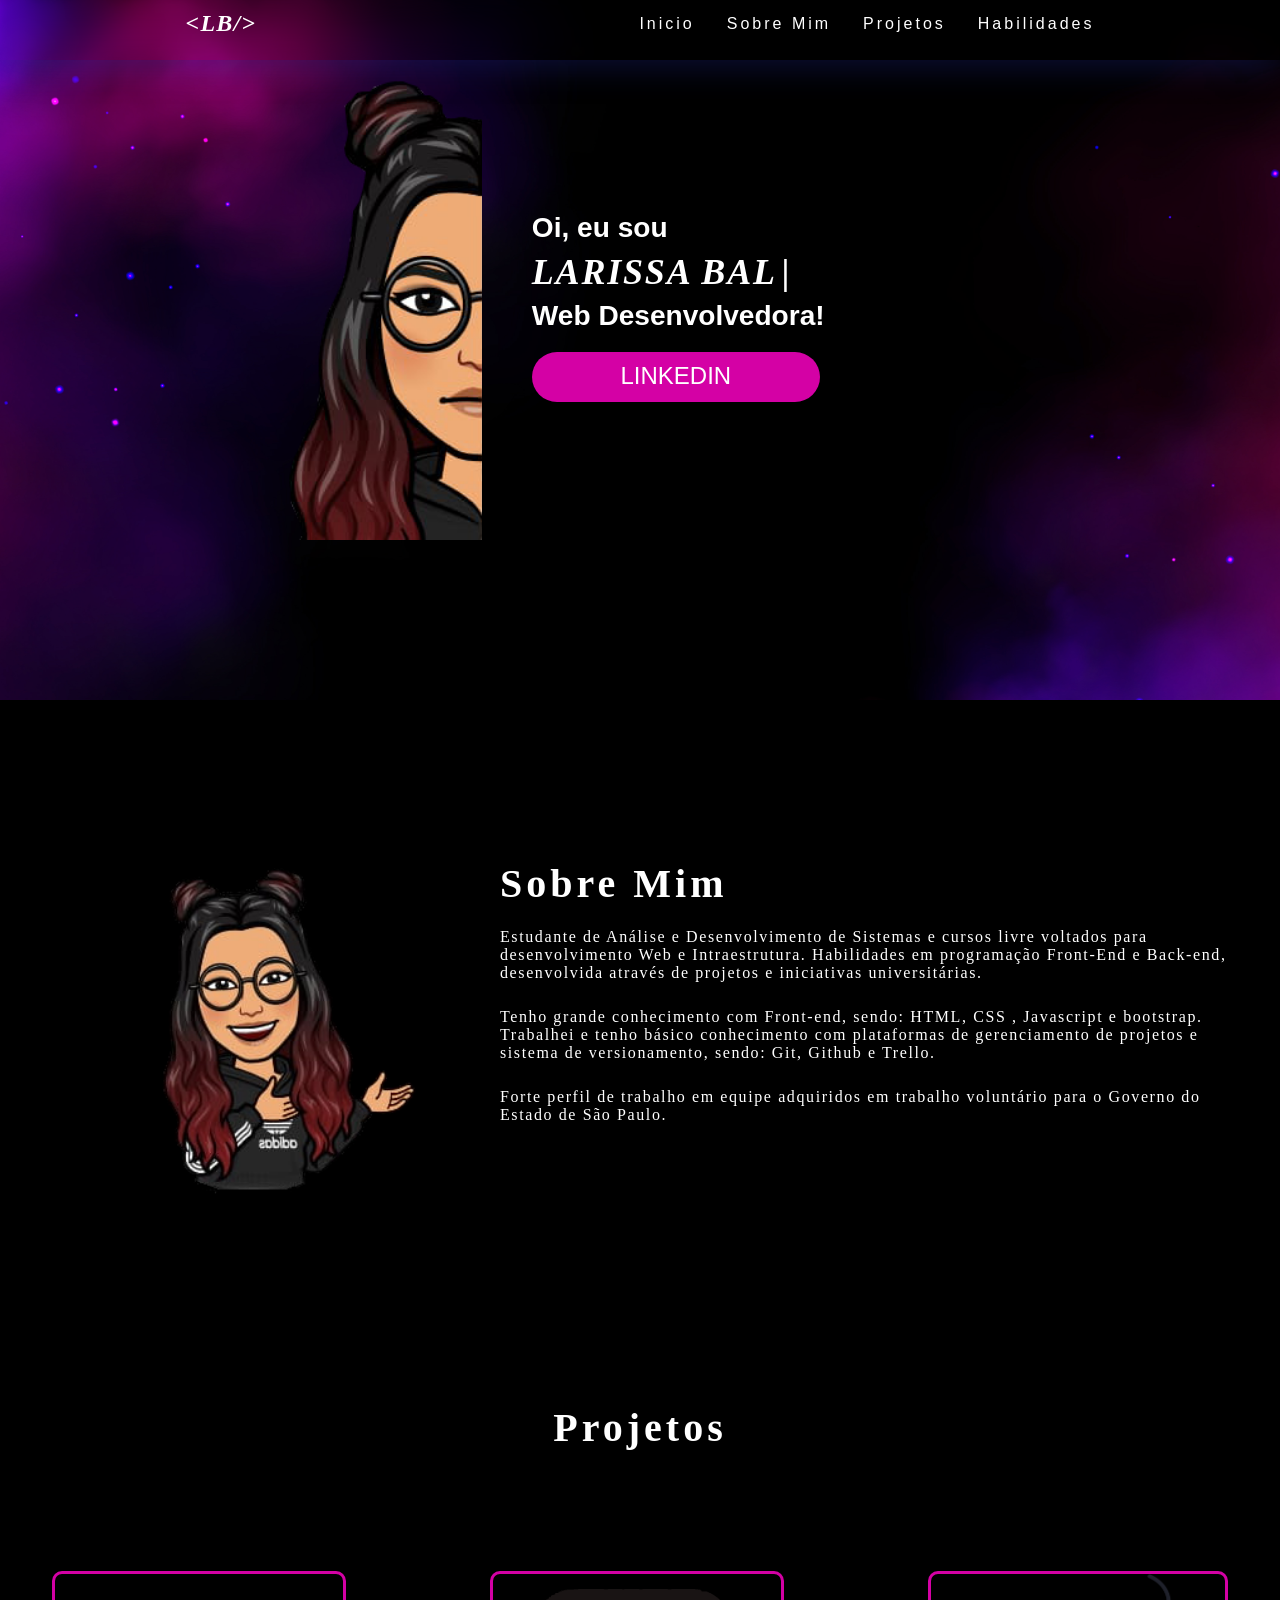
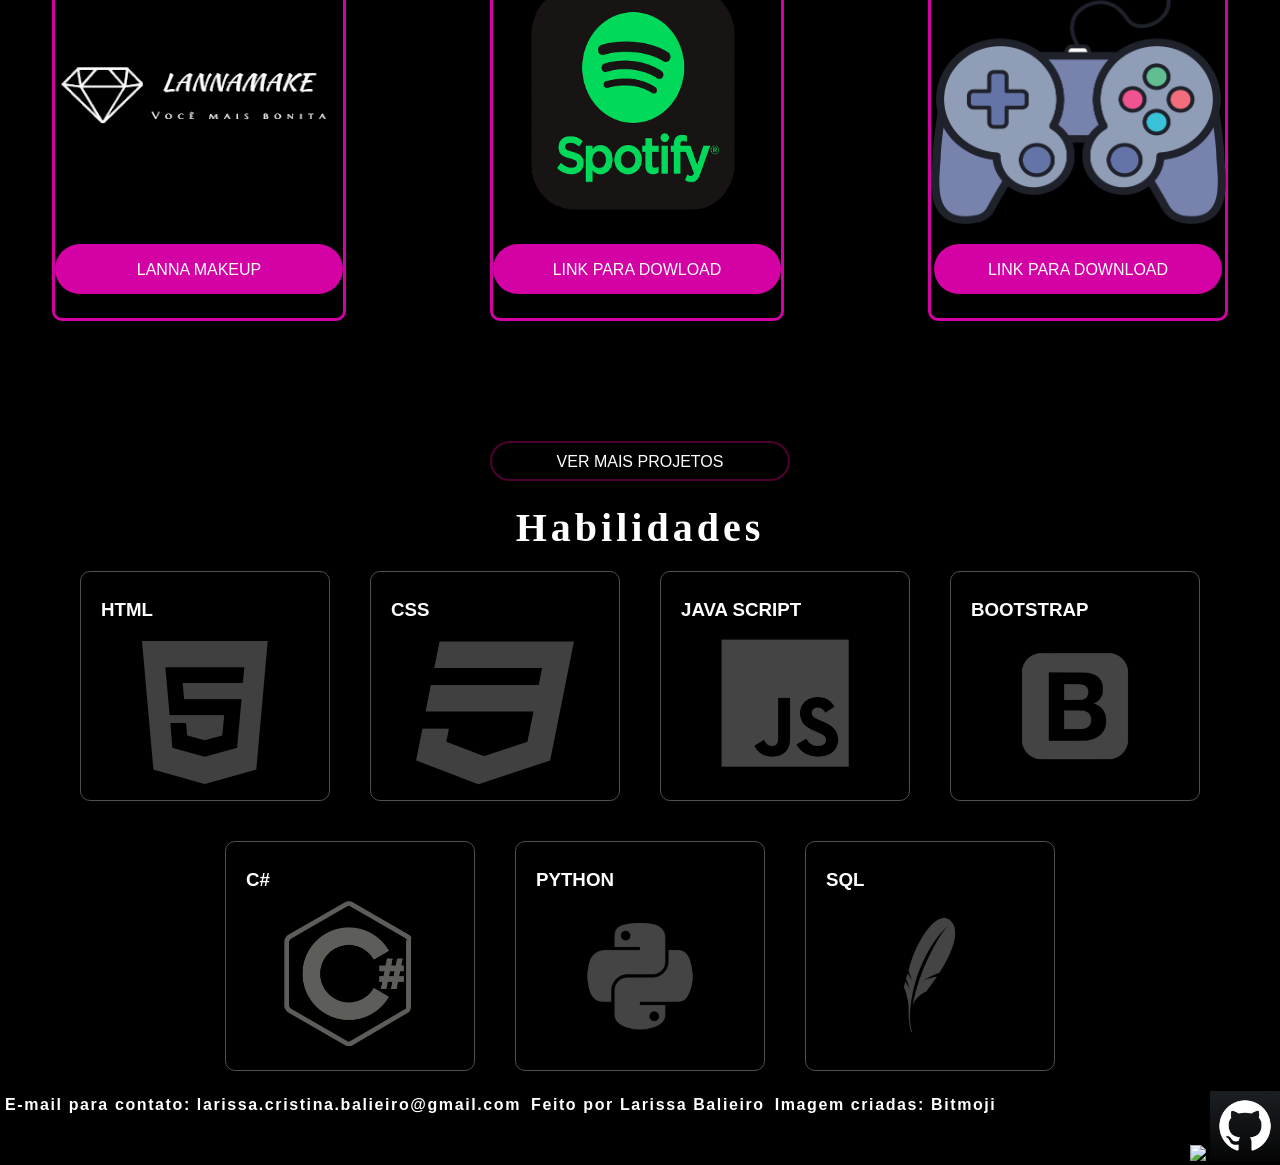
==== index.html @ f1a018e0 "Alterando e fazendo o codigo ficar da maneira correta" ====
<!DOCTYPE html>
<html lang="en">
<head>
    <meta charset="UTF-8">
    <meta http-equiv="X-UA-Compatible" content="IE=edge">
    <meta name="viewport" content="width=device-width, initial-scale=1.0">
    <link rel="stylesheet" href="styles.css">
    <title>Portifólio | Larissa Balieiro</title>
    <link rel="icon" href="img/olho.png">
    <link rel="stylesheet" href="https://cdnjs.cloudflare.com/ajax/libs/font-awesome/4.7.0/css/font-awesome.min.css">
    
</head>
<body>
    <header><!--Inicio Cabeçalho-->

      <nav>
        <h1 id="logo"> &lt;LB/&gt;</LB></h1>
        <div class="mobile-menu">
          <div class="line1"></div>
          <div class="line2"></div>
          <div class="line3"></div>
        </div>
        <ul class="nav-list">
          <li>
            <a class="topicos"  href="">Inicio</a>
          </li>
          <li>
            <a class="topicos" href="#sobremim">Sobre Mim</a>
          </li>
          <li >
            <a class="topicos"  href="#projeto">Projetos</a>
          </li>
          <li >
            <a class="topicos" href="#habilidades">Habilidades</a>
          </li>
        </ul>
      </nav>

    </header><!--Fim Cabeçalho-->

      <section id="area-principal" ><!--Inicio Sessão1-->

        
  
          <div>
            <img id="imagem" src="img/lari3.png" alt="">
          </div>
  
          <div id="apresentacao">
            <h3>Oi, eu sou </h3> 
              <h1 id="name"></h1>
            <h3>  Web Desenvolvedora! </h3>
            <a href="https://www.linkedin.com/in/larissa-balieiro-020833191/" class="btn-linkedin">Linkedin</a>
          </div>
  
        
  
      </section><!--Fim Sessão1-->

      <section class="reveal"><!--Inicio Sessão2-->

        
          <a name="sobremim">
          
          <div id="eu">
            <img  src="img/Eu.png" alt="" width="500" height="500">
          </div>

          <div id="sobre">
            <h1 class="titulo">Sobre Mim</h1>
            <p>
                Estudante de Análise e Desenvolvimento de Sistemas e cursos livre voltados para desenvolvimento 
              Web e Intraestrutura. Habilidades em programação Front-End e Back-end, desenvolvida através de 
              projetos e iniciativas universitárias.
            </p>
            <p>
                Tenho grande conhecimento com Front-end, sendo: HTML, CSS , 
              Javascript e bootstrap. Trabalhei e tenho básico conhecimento com plataformas de gerenciamento de 
              projetos e sistema de versionamento, sendo: Git, Github e Trello.
            </p>
            <p>
                Forte perfil de trabalho em equipe adquiridos em trabalho voluntário para o Governo do Estado de 
              São Paulo.
            </p>
          </div>
        </a>
      </section><!--Fim Sessão2-->

      <section id="area-principal" class="projetos" ><!--Inicio Sessão3-->
    
          <h1 class="titulo2">Projetos</h1>
          
          <div class="cards-section">
            
              <div class="cards">
                <img  width="280" height="250" src="img/lanna.png" alt="">
                <a href="https://magical-tarsier-81dedc.netlify.app/" class="btn-link">Lanna Makeup</a>
              </div>
              <div class="cards">
                <img  width="280" height="250" src="img/spotify.png" alt="">
                <a href="Projeto_Spotify-20220722T001711Z-001.zip" class="btn-link">Link Para Dowload</a>
              </div>
              <div class="cards">
               <img width="295" height="250" src="img/game.png" alt="">
               <a href="GameLabirinto.rar" class="btn-link">Link Para Download</a>
              </div>
        </div>
        <a class="btn-ver" href="https://github.com/LariBalieiro"  >Ver mais Projetos</a>
      
      </section><!--Fim Sessão3-->

      <section class="caixa2 " ><!--Inicio Sessão4-->
         <a name="habilidades">
          <h1 class="titulo2">Habilidades</h1> 
          <div class="cardsN reveal">
              
            <div class="box">
              <h3>html</h3>
              <i class="fa fa-html5"></i>
              <div class="content">
                <p>É uma linguagem de marcação utilizada na construção de páginas WEB.</p>
              </div>
            </div>

            <div class="box">
              <h3>css</h3>
              <i class="fa fa-css3"></i>
              <div class="content">
                <p>É um mecanismo para adicionar estilo a um documento WEB.</p>
            </div>
            </div>

            <div class="box">
              <h3>Java Script</h3>
              <i class="fa"> <img src="img/js (1).ico" alt="" width="130px"> </i>
              <div class="content">
                <p>É uma linguagem de programação. Juntamente com HTML e CSS, é uma das três principais tecnologias da WEB.</p>
              </div>
            </div>

            <div class="box">
              <h3>Bootstrap</h3>
              <i class="fa"> <img src="img/bootstrap.ico" alt="" width="150px"> </i>
              <div class="content">
                <p>Bootstrap é um framework web, usando HTML, CSS e JavaScript, 
                  baseado em modelos de design para a tipografia, melhorando a experiência do usuário em um site amigável
                  e responsivo.</p>
              </div>
            </div>

            <div class="box">
              <h3>C#</h3>
              <i class="fa"> <img src="img/csharp-2.png" alt="" width="150px"> </i>
              <div class="content">
                <p>É uma linguagem de programação, de tipagem forte, 
                  A sua sintaxe orientada a objetos foi baseada no C++ mas inclui muitas 
                  influências de outras linguagens de programação, como Object Pascal e, 
                  principalmente, Java.</p>
              </div>
            </div>
            
            <div class="box">
              <h3>Python</h3>
              <i class="fa"> <img src="img/python.ico" alt="" width="150px"> </i>
              <div class="content">
                <p>Python é uma linguagem de programação de alto nível, 
                  interpretada de script, imperativa, orientada a objetos, funcional,
                  de tipagem dinâmica e forte.</p>
              </div>
            </div>

            <div class="box">
              <h3>SQL</h3>
              <i class="fa"> <img src="img/sqllite.ico" alt="" width="150px"> </i>
              <div class="content">
                <p>É a linguagem de pesquisa declarativa padrão para banco de dados relacional.
                  Muitas das características originais do SQL foram inspiradas na álgebra relacional.</p>
              </div>
            </div>
          </div>
        </a>
      </section><!--Fim Sessão4-->

      <footer class="#area-principal" id="rodape" ><!--Inicio Rodapé-->
       <h4> E-mail para contato: larissa.cristina.balieiro@gmail.com</h4>
        <h4>Feito por Larissa Balieiro</h4>
        <h4>Imagem criadas: Bitmoji</h4>
        <div id="rodapeicone">
          <a href="https://www.linkedin.com/in/larissa-balieiro-020833191/"><img width="70" src="https://cdn.jsdelivr.net/gh/devicons/devicon/icons/linkedin/linkedin-original.svg" /></a>
          <a href="https://github.com/LariBalieiro"><img width="70" src="img/git.png" ></a>
        </div>
      </footer><!--Fim Rodapé-->

      <!-- JavaScript (Opcional) -->
    <!-- jQuery primeiro, depois Popper.js, depois Bootstrap JS -->
    <script src="https://code.jquery.com/jquery-3.3.1.slim.min.js" integrity="sha384-q8i/X+965DzO0rT7abK41JStQIAqVgRVzpbzo5smXKp4YfRvH+8abtTE1Pi6jizo" crossorigin="anonymous"></script>
    <script src="https://cdnjs.cloudflare.com/ajax/libs/popper.js/1.14.3/umd/popper.min.js" integrity="sha384-ZMP7rVo3mIykV+2+9J3UJ46jBk0WLaUAdn689aCwoqbBJiSnjAK/l8WvCWPIPm49" crossorigin="anonymous"></script>
    <script src="https://stackpath.bootstrapcdn.com/bootstrap/4.1.3/js/bootstrap.min.js" integrity="sha384-ChfqqxuZUCnJSK3+MXmPNIyE6ZbWh2IMqE241rYiqJxyMiZ6OW/JmZQ5stwEULTy" crossorigin="anonymous"></script>
    <script type="text/javascript" src="index.js"></script>
  </body>
</html>
---- styles.css ----
*{
    margin: 0;
    padding: 0;
    box-sizing: border-box;
}

body{
    background-color: #000000;
}

header{
    position: fixed;
    top: 0;
    width: 100%;
    padding: 10px;
    height: 60px;
    box-shadow: 0 8px 32px 0 rgba( 31, 38, 135, 0.37 );
    backdrop-filter: blur( 11.5px );
    -webkit-backdrop-filter: blur( 11.5px );
    z-index: 1;
}
header #mobile-menu {
    display: none;
}
#logo, #name {
    color: rgb(255, 255, 255);
    letter-spacing: .05em;
    font-family: Impact;
    font-style: italic;
    text-transform: uppercase;
}
h3{
    text-decoration: none;
    margin: 7px 0;
    font-family: Arial;
}
nav{
    display: flex;
    justify-content: space-around;
    align-items: center;
    font-family: Arial, Helvetica, sans-serif;
} 

.topicos{
    color: #fff;
    text-decoration: none;
}

.topicos:hover{
    border-bottom: 1px solid white;
}

.nav-list{
    list-style: none;
    display: flex;
}

.nav-list li {
    letter-spacing: 3px;
    margin-left: 32px;
}

/* -------------------------------------- */
/*             Efeito Paralax             */
/* -------------------------------------- */
#area-principal{
    height: 700px;
    background-image: url(img/Background3.jpg);
    background-repeat: no-repeat;
    background-size: cover;
    background-position: center;
    background-attachment: fixed;
}

/* -------------------------------------- */
/*             Section Area  1            */
/* -------------------------------------- */
section{
    width: 100%;
    margin: 0 auto;
    justify-content: center;
    display: flex;
}

#imagem{
    height: 460px; 
    display: inline-block; 
    margin: 80px auto;  
}
#apresentacao{
    width: 460px;
    display: inline-block;
    color: #fff;
    height: 220px; 
    font-family: Impact;
    font-size: 1.5em;
    margin-top: 205px;
    margin-left: 50px;
}
/*Cursor da animação de digitação*/
#name::after {
    content: '|';
    margin-left: 5px;
    opacity: 1;
    animation: pisca .7s infinite;
}
@keyframes pisca{
    0%,100%{
        opacity: 1;
    }
    50%{
        opacity: 0;
    }
}
.btn-linkedin,.btn-link {
    display: block;
    width: 12em;
    height: 50px;
    text-align: center;
    padding: 10px;
    margin-top: 20px;
    background-color: #d401a5;
    font-family: Arial;
    border-radius: 500px;
    text-transform: uppercase;
    transition: 0.4s;
    color: #fff;
    text-decoration: none;
}
.btn-linkedin:hover,.btn-link:hover{
    background: #4e002f;
    letter-spacing: 0.2em;
}

/* -------------------------------------- */
/*             Section Area  2            */
/* -------------------------------------- */
.titulo{
    font-size: 2.5em;
    font-family: Georgia, 'Times New Roman', Times, serif;
    letter-spacing: 0.1em;
    display: inline;
    color: white;
}
#eu{
    margin:100px 0 ;
    float: left;
}
#sobre{
    margin-top: 150px;
    padding: 10px; 
}
p{
    color: white;
    font-family: 'Trebuchet MS';
    margin: 16px;
    padding: 5px;
    letter-spacing: 0.1em;
}
/* -------------------------------------- */
/*             Section Area  3            */
/* -------------------------------------- */
.projetos{
    width: 100%;
    display: block;
}
.titulo2{
    font-size: 2.5em;
    font-family: Georgia, 'Times New Roman', Times, serif;
    letter-spacing: 0.1em;
    text-align: center;
    margin: 0 auto; 
    color: #fff;
    
}
.cards-section{
    margin: 60px 72px;
    display: flex;
    justify-content: center;
}
.cards{
    width: 300px;
    height: 350px;
    margin: 60px 72px;
    display: inline-block;
    background-color: black;
    border-radius: 10px;
    border: 3px solid #d401a5;
}
.btn-link{
    width: 18em;
    padding: 17px;
    margin: 16px auto 0px auto;
}
.btn-ver{
    border: 2px solid #4e002f;
    width: 300px;
    padding: 10px 15px;
    height: 40px;
    margin: 0 auto;
    text-align: center;
    position: static;
    font-family: Arial;
    border-radius: 50px;
    text-transform: uppercase;
    transition: 0.4s;
    display: block;
    color: #fff;
    text-decoration: none;
}
.btn-ver:hover{
    background: #4e002f;
    letter-spacing: 0.2em;
}
/* -------------------------------------- */
/*             Section Area  4            */
/* -------------------------------------- */
.cardsN{
    display: flex;
    flex-wrap: wrap;
    justify-content: center;
}
.containerN{
    width: 100%;
    min-height: 100vh;
    display: inline-block;
    justify-content: space-around;
    align-items: center;
    position: static;
}

.box{
    width: 250px;
    height: 230px;
    border: 1px solid #505050;
    border-radius: 10px;
    padding: 20px;
    position: relative;
    overflow: hidden;
    float: left;
    margin: 20px;
}

.box h3{
    text-transform: uppercase;
    color: #FFF;
}

.box i.fa{
    color: #404040;
    position: absolute;
    top: 1%;
    bottom: 50%;
    left: 50%;
    transform: translate(-50%,50%);
    font-size: 10rem;
    transition: .5s ease-in-out;
}

.box:hover i.fa{
    font-size: 3rem;
    transform: translate(90px,-160px);
}

.box .content{
    width: 100%;
    height: 100%;
    position: absolute;
    z-index: 1;
    top: 0;
    left: -100%; 
    transition: .5s ease-in-out;
    padding: 70px 20px;
}

.box .content::after{
    content:'';
    position: absolute;
    top: 0;
    left: 0;
    width: 50%;
    height: 100%;
    background: #99999922;
}

.box:hover .content{
    transform: translateX(100%);
}

.box .content p{
    color: #fff;
    letter-spacing: 1px;
    font-size: 75%;
    margin-top: 3%;
}

 #habilidades{
    font-size: 2.5em;
    font-family: Georgia, 'Times New Roman', Times, serif;
    letter-spacing: 0.1em;
    display: block;
    text-align: center;
    margin: 10px; 
} 


/* -------------------------------------- */
/*               Rodapé                   */
/* -------------------------------------- */


#rodape{
    width: 100%;
    height: 26%;
    margin: auto;
}

#rodape h4{
    color: #fff;
    font-family: Arial, Helvetica, sans-serif;
    letter-spacing: 0.1em;
    padding: 5px;
    float: left;
}

#rodapeicone{
    float: right;
}

/*role para revelar*/

.reveal{
    position: relative;
    transform: translateY(144px);
    opacity: 0;
    transition: 1s all ease;
}

.reveal.active{
    transform: translateY(0);
    opacity: 1;
}

/* Responsividade */
@media (max-width: 1180px) {
    .cards-section{
        overflow-x: auto;
        scroll-snap-type: x mandatory;
        -webkit-overflow-scrolling: touch;
        scroll-behavior: smooth;
        justify-content: left;
    }
    .cards{
        
        width: 800px;
        height: 350px;
        margin: 60px 152px;
        scroll-snap-align: start;
    }
}
@media (max-width:520px) {

    #sobre{
        width: 100%;
        padding: 0;
    }
    #sobre p{
        display: inline-block;
    }

    #eu img{
        display: none;
    }
}
/* Menu hamburguer */

a{
    color: #fff;
    text-decoration: none;
}

.topicos:hover{
    border-bottom: 1px solid white;
}

.logo {
    font-size: 24px;
    text-transform:uppercase ;
    letter-spacing: 4px;
}
 
nav{
    display: flex;
    justify-content: space-around;
    align-items: center;
    font-family: Arial, Helvetica, sans-serif;
} 

.nav-list{
    list-style: none;
    display: flex;
}

.nav-list li {
    letter-spacing: 3px;
    margin-left: 32px;
}

.mobile-menu{
    display: none;
    cursor: pointer;
}

.mobile-menu div{
    width: 32px;
    height: 2px;
    background: #FFF;
    margin: 8px;
    transition: 0.3s;
}

@media (max-width: 999px) { 
    body {
        overflow-x: hidden;
    }

   .nav-list{
    position: absolute;
    top: 8vh;
    right: 0;
    width: 50vh;
    height: 92vh;
    background: #0e0e13;
    flex-direction: column;
    align-items: center;
    justify-content: space-around;
    transform: translateX(100%);
    transition: transform 0.3s ease-in;
   }

   .nav-list li {
    margin-left: 0;
    opacity: 1;
   }

   .mobile-menu{
    display: block;
   }
 }

 .nav-list.active {
    transform: translateX(0);
 }

 @keyframes navLinksFade{
    from{
        opacity: 0;
        transform: translateX(50px);
    }
    to {
        opacity: 1;
        transform: translateX(0);
    }
 }

 .mobile-menu.active .line1{
    transform: rotate(-45deg) translate(-8px, 8px);
 }

 .mobile-menu.active .line2{
    opacity: 0;
}

.mobile-menu.active .line3{
    transform: rotate(45deg) translate(-5px, -7px);
}
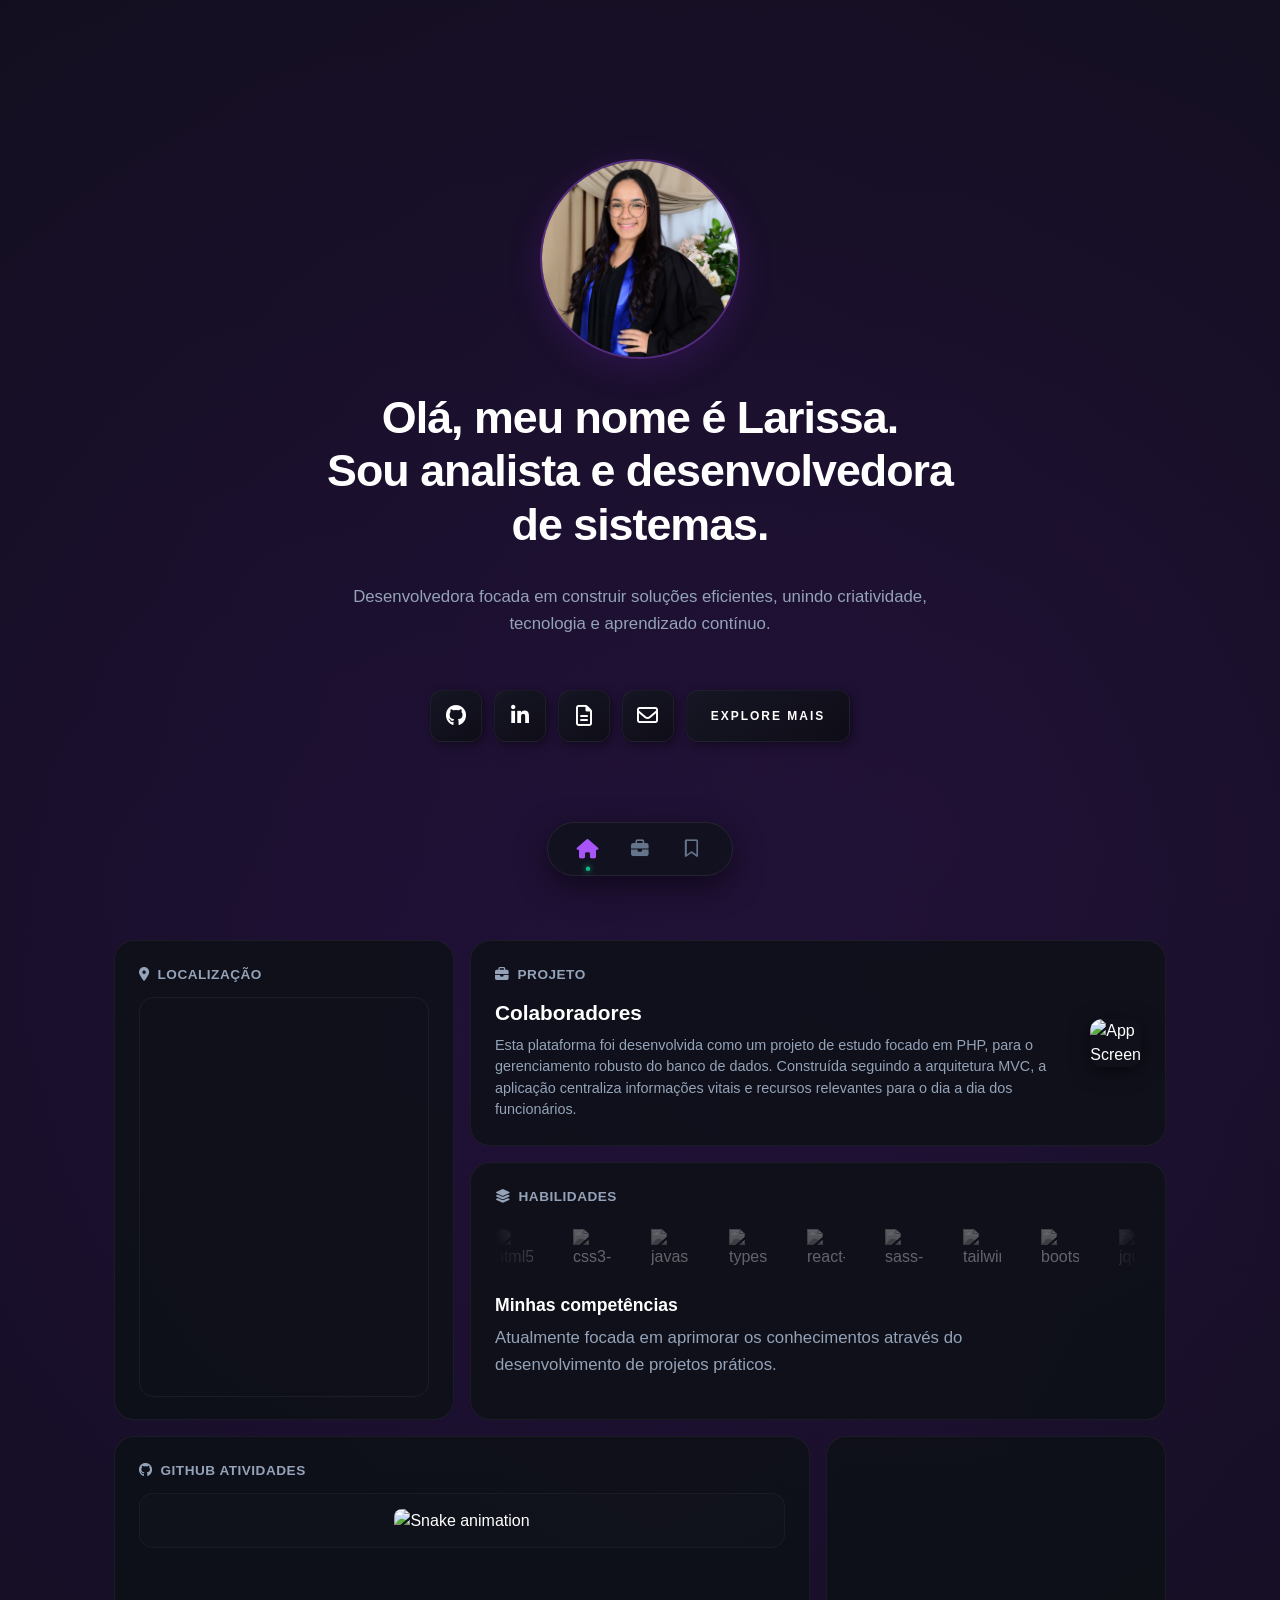
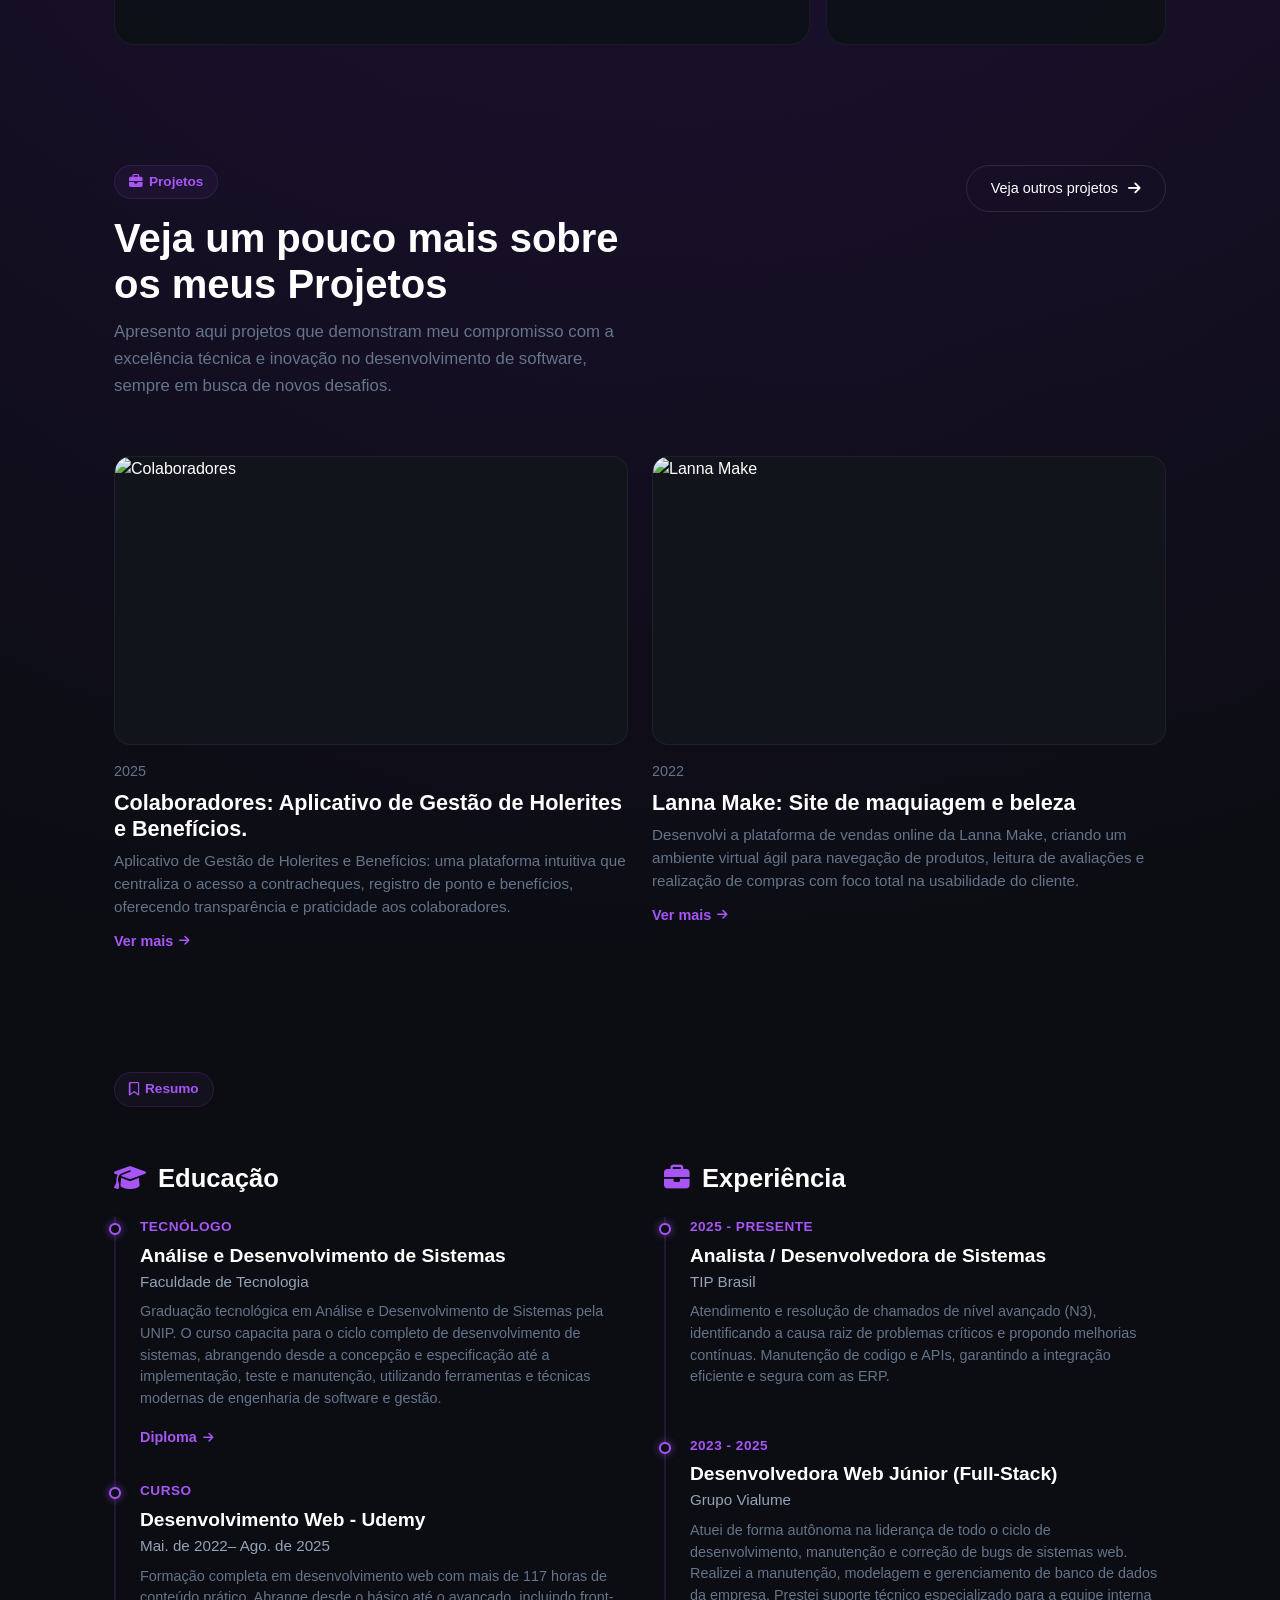
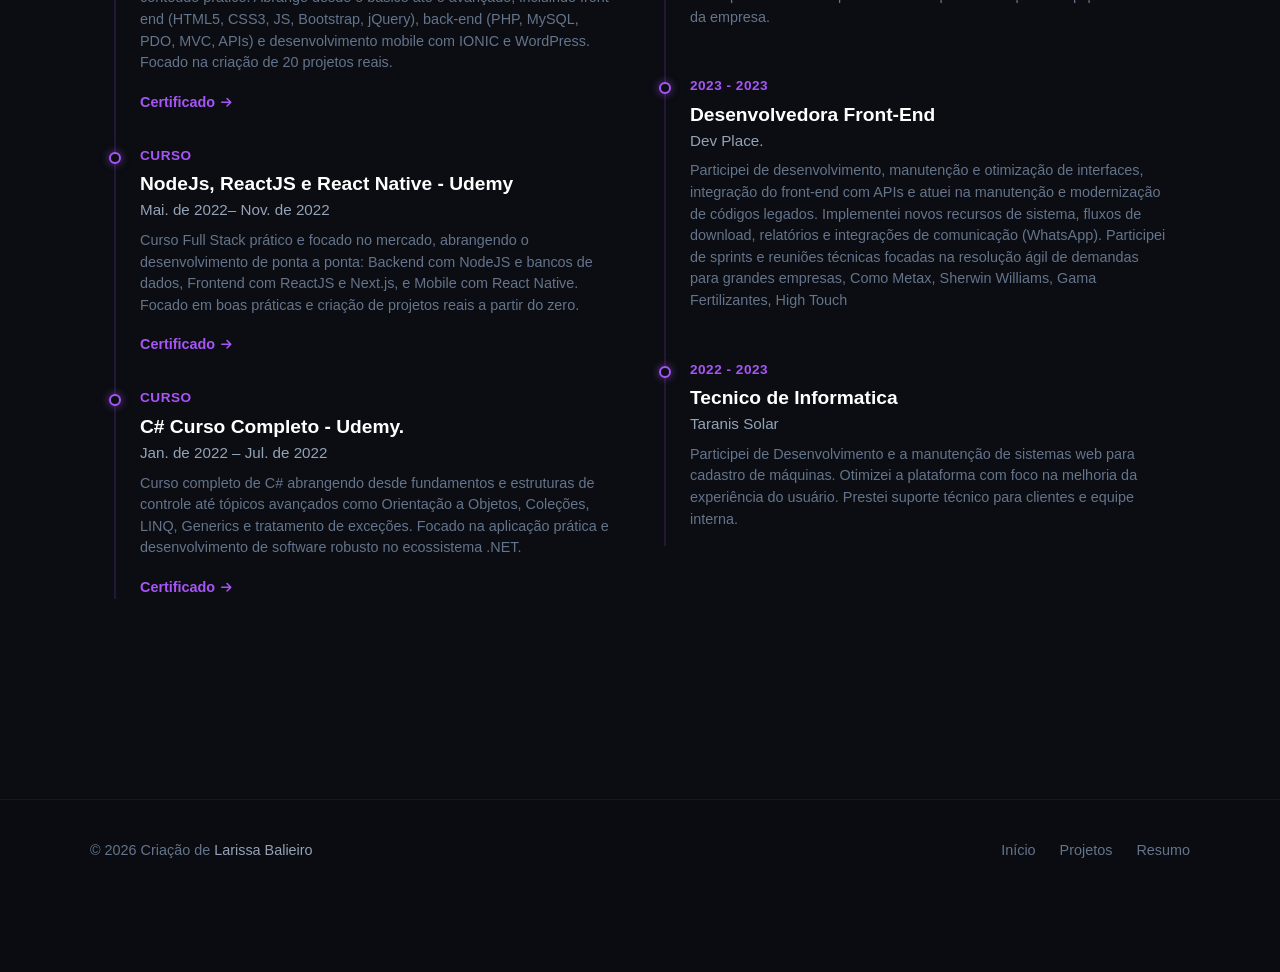
==== commit cb7347cb: "Publicando a nova versão, mais moderna do portifolio" ====
--- a/index.html
+++ b/index.html
@@ -1,201 +1,563 @@
-<!DOCTYPE html>
-<html lang="en">
-<head>
-    <meta charset="UTF-8">
-    <meta http-equiv="X-UA-Compatible" content="IE=edge">
-    <meta name="viewport" content="width=device-width, initial-scale=1.0">
-    <link rel="stylesheet" href="styles.css">
-    <title>Portifólio | Larissa Balieiro</title>
-    <link rel="icon" href="img/olho.png">
-    <link rel="stylesheet" href="https://cdnjs.cloudflare.com/ajax/libs/font-awesome/4.7.0/css/font-awesome.min.css">
+<!doctype html>
+<html lang="pt-br">
+  <head>
+    <meta charset="UTF-8" />
+    <meta name="viewport" content="width=device-width, initial-scale=1.0" />
+    <link rel="shortcut icon" href="img/LB.ico" type="image/x-icon" />
+    <title>Larissa Balieiro</title>
+
+    <link
+      rel="stylesheet"
+      href="https://cdnjs.cloudflare.com/ajax/libs/font-awesome/6.4.0/css/all.min.css"
+    />
+
+    <link
+      rel="stylesheet"
+      href="https://cdn.jsdelivr.net/npm/bootstrap@5.3.3/dist/css/bootstrap.min.css"
+    />
+
+    <link rel="stylesheet" href="css/style.css" />
+  </head>
+  <body>
+    <section class="hero-section" id="inicio">
+      <main class="main-container">
+        <img
+          src="img/face.jpg"
+          alt="Foto de Perfil de Larissa Balieiro"
+          class="profile-img"
+        />
+
+        <h2>
+          Olá, meu nome é Larissa.<br />Sou analista e desenvolvedora de
+          sistemas.
+        </h2>
+
+        <p>
+          Desenvolvedora focada em construir soluções eficientes, unindo
+          criatividade, tecnologia e aprendizado contínuo.
+        </p>
+
+        <div class="links-wrapper">
+          <a
+            href="https://github.com/LariBalieiro"
+            class="btn-social"
+            target="_blank"
+            ><i class="fa-brands fa-github"></i
+          ></a>
+          <a
+            href="https://www.linkedin.com/in/larissa-balieiro-020833191/"
+            class="btn-social"
+            target="_blank"
+            ><i class="fa-brands fa-linkedin-in"></i
+          ></a>
+          <a
+            href="files/Larissa_Balieiro.pdf"
+            class="btn-social"
+            target="_blank"
+            ><i class="fa-regular fa-file-lines"></i
+          ></a>
+          <a
+            href="mailto:larissa.cristina.balieiro@gmail.com"
+            class="btn-social"
+            ><i class="fa-regular fa-envelope"></i
+          ></a>
+          <a href="#projetos" class="btn-explore"> Explore Mais </a>
+        </div>
+      </main>
+    </section>
+
+    <section class="projects-section" id="projetos">
+      <div class="bento-grid">
+        <div class="bento-card row-span-2">
+          <div class="h-100">
+            <div class="card-header">
+              <i class="fa-solid fa-location-dot"></i> Localização
+            </div>
+            <div class="map-container">
+              <iframe
+                src="https://www.google.com/maps/embed?pb=!1m18!1m12!1m3!1d3675.732528714256!2d-47.13088422393401!3d-22.886336937141945!2m3!1f0!2f0!3f0!3m2!1i1024!2i768!4f13.1!3m3!1m2!1s0x94c8c78fae251b2d%3A0xdb28ee15fba04eb0!2sRua%20dos%20Cambar%C3%A1s%2C%20150%20-%20Vila%20Boa%20Vista%2C%20Campinas%20-%20SP%2C%2013064-740!5e0!3m2!1spt-BR!2sbr!4v1780008313654!5m2!1spt-BR!2sbr"
+                width="600"
+                height="450"
+                style="border: 0"
+                allowfullscreen=""
+                loading="lazy"
+                referrerpolicy="no-referrer-when-downgrade"
+              >
+              </iframe>
+            </div>
+          </div>
+        </div>
+
+        <div class="bento-card col-span-2">
+          <div class="app-flex-content">
+            <div class="flex-grow-1">
+              <div class="card-header">
+                <i class="fa-solid fa-briefcase"></i> Projeto
+              </div>
+              <div class="card-title">Colaboradores</div>
+              <div class="card-desc">
+                Esta plataforma foi desenvolvida como um projeto de estudo
+                focado em PHP, para o gerenciamento robusto do banco de dados.
+                Construída seguindo a arquitetura MVC, a aplicação centraliza
+                informações vitais e recursos relevantes para o dia a dia dos
+                funcionários.
+              </div>
+            </div>
+            <img src="#" class="app-mockup-img" alt="App Screen" />
+          </div>
+        </div>
+
+        <div class="bento-card col-span-2">
+          <div class="card-header">
+            <i class="fa-solid fa-layer-group"></i> Habilidades
+          </div>
+
+          <div class="marquee-container" id="techMarquee">
+            <div class="marquee-track" id="marqueeTrack">
+              <div class="tech-logo-item" title="HTML5">
+                <img
+                  src="https://raw.githubusercontent.com/devicons/devicon/master/icons/html5/html5-original.svg"
+                  alt="HTML5"
+                />
+              </div>
+              <div class="tech-logo-item" title="CSS3">
+                <img
+                  src="https://raw.githubusercontent.com/devicons/devicon/master/icons/css3/css3-original.svg"
+                  alt="CSS3"
+                />
+              </div>
+              <div class="tech-logo-item" title="JavaScript">
+                <img
+                  src="https://raw.githubusercontent.com/devicons/devicon/master/icons/javascript/javascript-original.svg"
+                  alt="JS"
+                />
+              </div>
+              <div class="tech-logo-item" title="TypeScript">
+                <img
+                  src="https://raw.githubusercontent.com/devicons/devicon/master/icons/typescript/typescript-original.svg"
+                  alt="TS"
+                />
+              </div>
+              <div class="tech-logo-item" title="React">
+                <img
+                  src="https://raw.githubusercontent.com/devicons/devicon/master/icons/react/react-original.svg"
+                  alt="React"
+                />
+              </div>
+              <div class="tech-logo-item" title="Scss">
+                <img
+                  src="https://raw.githubusercontent.com/devicons/devicon/master/icons/sass/sass-original.svg"
+                  alt="Scss"
+                />
+              </div>
+              <div class="tech-logo-item" title="TailwindCSS">
+                <img
+                  src="https://raw.githubusercontent.com/devicons/devicon/master/icons/tailwindcss/tailwindcss-original.svg"
+                  alt="TailwindCSS"
+                />
+              </div>
+              <div class="tech-logo-item" title="Bootstrap">
+                <img
+                  src="https://raw.githubusercontent.com/devicons/devicon/master/icons/bootstrap/bootstrap-original.svg"
+                  alt="Bootstrap"
+                />
+              </div>
+              <div class="tech-logo-item" title="Jquery">
+                <img
+                  src="https://raw.githubusercontent.com/devicons/devicon/master/icons/jquery/jquery-original.svg"
+                  alt="jQuery"
+                />
+              </div>
+              <div class="tech-logo-item" title="Node.js">
+                <img
+                  src="https://raw.githubusercontent.com/devicons/devicon/master/icons/nodejs/nodejs-original.svg"
+                  alt="Node"
+                />
+              </div>
+              <div class="tech-logo-item" title="PHP">
+                <img
+                  src="https://cdn.jsdelivr.net/gh/devicons/devicon@latest/icons/php/php-original.svg"
+                  alt="PHP"
+                />
+              </div>
+              <div class="tech-logo-item" title="Laravel">
+                <img
+                  src="https://cdn.jsdelivr.net/gh/devicons/devicon@latest/icons/laravel/laravel-original.svg"
+                  alt="Laravel"
+                />
+              </div>
+              <div class="tech-logo-item" title="C#">
+                <img
+                  src="https://cdn.jsdelivr.net/gh/devicons/devicon@latest/icons/csharp/csharp-original.svg"
+                  alt="C#"
+                />
+              </div>
+              <div class="tech-logo-item" title="SQL">
+                <img
+                  src="https://cdn.jsdelivr.net/gh/devicons/devicon@latest/icons/sqlite/sqlite-original.svg"
+                  alt="SQL"
+                />
+              </div>
+              <div class="tech-logo-item" title="MySQL">
+                <img
+                  src="https://cdn.jsdelivr.net/gh/devicons/devicon@latest/icons/mysql/mysql-original.svg"
+                  alt="MySQL"
+                />
+              </div>
+              <div class="tech-logo-item" title="PostgreSQL">
+                <img
+                  src="https://cdn.jsdelivr.net/gh/devicons/devicon@latest/icons/postgresql/postgresql-original.svg"
+                  alt="PostgreSQL"
+                />
+              </div>
+              <div class="tech-logo-item" title="Docker">
+                <img
+                  src="https://raw.githubusercontent.com/devicons/devicon/master/icons/docker/docker-original.svg"
+                  alt="Docker"
+                />
+              </div>
+            </div>
+          </div>
+
+          <div class="card-title" style="font-size: 1.1rem; margin-top: 15px">
+            Minhas competências
+          </div>
+          <p>
+            Atualmente focada em aprimorar os conhecimentos através do
+            desenvolvimento de projetos práticos.
+          </p>
+        </div>
+
+        <div class="bento-card col-span-2">
+          <div>
+            <div class="card-header">
+              <i class="fa-brands fa-github"></i> Github atividades
+            </div>
+            <div class="github-widget">
+              <div align="center">
+                <img
+                  src="https://github.com/LariBalieiro/LariBalieiro/raw/output/github-contribution-grid-snake.svg"
+                  alt="Snake animation"
+                  style="width: 100%; border-radius: 8px"
+                />
+              </div>
+            </div>
+          </div>
+        </div>
+
+        <div class="bento-card">
+          <div>
+            <iframe
+              style="border-radius: 12px; width: 99%; height: 152px; border: 0"
+              src="https://open.spotify.com/embed/track/6u7gmPOz7pzzaeR9xSBpsR?utm_source=generator"
+              allowfullscreen=""
+              allow="
+                autoplay;
+                clipboard-write;
+                encrypted-media;
+                fullscreen;
+                picture-in-picture;
+              "
+              loading="lazy"
+            >
+            </iframe>
+          </div>
+        </div>
+      </div>
+    </section>
+
+    <section class="milestones-section" id="projeto">
+      <div class="milestones-header-box">
+        <div>
+          <div class="milestones-tag">
+            <i class="fa-solid fa-briefcase"></i> Projetos
+          </div>
+          <h3 class="milestones-title">
+            Veja um pouco mais sobre os meus Projetos
+          </h3>
+          <p class="milestones-subtitle">
+            Apresento aqui projetos que demonstram meu compromisso com a
+            excelência técnica e inovação no desenvolvimento de software, sempre
+            em busca de novos desafios.
+          </p>
+        </div>
+        <a
+          href="https://github.com/LariBalieiro?tab=repositories"
+          class="btn-view-all"
+        >
+          Veja outros projetos <i class="fa-solid fa-arrow-right"></i>
+        </a>
+      </div>
+
+      <div class="row g-4">
+        <div class="col-12 col-md-6">
+          <div class="project-showcase-card h-100">
+            <div class="project-cover-wrapper">
+              <img src="#" alt="Colaboradores" />
+            </div>
+            <div class="project-year">2025</div>
+            <h4 class="project-display-title">
+              Colaboradores: Aplicativo de Gestão de Holerites e Benefícios.
+            </h4>
+            <p class="project-display-desc">
+              Aplicativo de Gestão de Holerites e Benefícios: uma plataforma
+              intuitiva que centraliza o acesso a contracheques, registro de
+              ponto e benefícios, oferecendo transparência e praticidade aos
+              colaboradores.
+            </p>
+            <a href="#" class="project-action-link"
+              >Ver mais
+              <i class="fa-solid fa-arrow-right" style="font-size: 0.75rem"></i
+            ></a>
+          </div>
+        </div>
+
+        <div class="col-12 col-md-6">
+          <div class="project-showcase-card h-100">
+            <div class="project-cover-wrapper">
+              <img src="#" alt="Lanna Make" />
+            </div>
+            <div class="project-year">2022</div>
+            <h4 class="project-display-title">
+              Lanna Make: Site de maquiagem e beleza
+            </h4>
+            <p class="project-display-desc">
+              Desenvolvi a plataforma de vendas online da Lanna Make, criando um
+              ambiente virtual ágil para navegação de produtos, leitura de
+              avaliações e realização de compras com foco total na usabilidade
+              do cliente.
+            </p>
+            <a href="#" class="project-action-link"
+              >Ver mais
+              <i class="fa-solid fa-arrow-right" style="font-size: 0.75rem"></i
+            ></a>
+          </div>
+        </div>
+      </div>
+    </section>
+
+    <section class="resume-section" id="saved">
+      <div class="milestones-header-box">
+        <div class="milestones-tag">
+          <i class="fa-regular fa-bookmark"></i> Resumo
+        </div>
+      </div>
+
+      <div class="row g-5">
+        <div class="col-12 col-md-6">
+          <h4 class="timeline-column-title">
+            <i class="fa-solid fa-graduation-cap"></i> Educação
+          </h4>
+          <div class="timeline-container">
+            <div class="timeline-item">
+              <span class="timeline-dot"></span>
+              <div class="timeline-date">Tecnólogo</div>
+              <h5 class="timeline-title">
+                Análise e Desenvolvimento de Sistemas
+              </h5>
+              <div class="timeline-institution">Faculdade de Tecnologia</div>
+              <p class="timeline-desc">
+                Graduação tecnológica em Análise e Desenvolvimento de Sistemas
+                pela UNIP. O curso capacita para o ciclo completo de
+                desenvolvimento de sistemas, abrangendo desde a concepção e
+                especificação até a implementação, teste e manutenção,
+                utilizando ferramentas e técnicas modernas de engenharia de
+                software e gestão.
+              </p>
+              <a
+                href="files/certificate/Diploma.pdf"
+                target="_blank"
+                rel="Diploma Análise e Desenvolvimento de Sistemas"
+                class="project-action-link"
+                >Diploma
+                <i
+                  class="fa-solid fa-arrow-right"
+                  style="font-size: 0.75rem"
+                ></i>
+              </a>
+            </div>
+
+            <div class="timeline-item">
+              <span class="timeline-dot"></span>
+              <div class="timeline-date">Curso</div>
+              <h5 class="timeline-title">Desenvolvimento Web - Udemy</h5>
+              <div class="timeline-institution">Mai. de 2022– Ago. de 2025</div>
+              <p class="timeline-desc">
+                Formação completa em desenvolvimento web com mais de 117 horas
+                de conteúdo prático. Abrange desde o básico até o avançado,
+                incluindo front-end (HTML5, CSS3, JS, Bootstrap, jQuery),
+                back-end (PHP, MySQL, PDO, MVC, APIs) e desenvolvimento mobile
+                com IONIC e WordPress. Focado na criação de 20 projetos reais.
+              </p>
+              <a
+                href="files/certificate/Desenvolvimento Web - Udemy.pdf"
+                target="_blank"
+                rel="Curso Desenvolvimento Web"
+                class="project-action-link"
+                >Certificado
+                <i
+                  class="fa-solid fa-arrow-right"
+                  style="font-size: 0.75rem"
+                ></i>
+              </a>
+            </div>
+
+            <div class="timeline-item">
+              <span class="timeline-dot"></span>
+              <div class="timeline-date">Curso</div>
+              <h5 class="timeline-title">
+                NodeJs, ReactJS e React Native - Udemy
+              </h5>
+              <div class="timeline-institution">Mai. de 2022– Nov. de 2022</div>
+              <p class="timeline-desc">
+                Curso Full Stack prático e focado no mercado, abrangendo o
+                desenvolvimento de ponta a ponta: Backend com NodeJS e bancos de
+                dados, Frontend com ReactJS e Next.js, e Mobile com React
+                Native. Focado em boas práticas e criação de projetos reais a
+                partir do zero.
+              </p>
+              <a
+                href="files/certificate/NodeJs, ReactJS e React Native - Udemy.pdf"
+                target="_blank"
+                rel="Curso NodeJs, ReactJS e React Native"
+                class="project-action-link"
+                >Certificado
+                <i
+                  class="fa-solid fa-arrow-right"
+                  style="font-size: 0.75rem"
+                ></i>
+              </a>
+            </div>
+
+            <div class="timeline-item">
+              <span class="timeline-dot"></span>
+              <div class="timeline-date">Curso</div>
+              <h5 class="timeline-title">C# Curso Completo - Udemy.</h5>
+              <div class="timeline-institution">
+                Jan. de 2022 – Jul. de 2022
+              </div>
+              <p class="timeline-desc">
+                Curso completo de C# abrangendo desde fundamentos e estruturas
+                de controle até tópicos avançados como Orientação a Objetos,
+                Coleções, LINQ, Generics e tratamento de exceções. Focado na
+                aplicação prática e desenvolvimento de software robusto no
+                ecossistema .NET.
+              </p>
+              <a
+                href="files/certificate/C# Curso Completo - Udemy.pdf"
+                target="_blank"
+                rel="Curso C#"
+                class="project-action-link"
+                >Certificado
+                <i
+                  class="fa-solid fa-arrow-right"
+                  style="font-size: 0.75rem"
+                ></i>
+              </a>
+            </div>
+          </div>
+        </div>
+
+        <div class="col-12 col-md-6">
+          <h4 class="timeline-column-title">
+            <i class="fa-solid fa-briefcase"></i> Experiência
+          </h4>
+          <div class="timeline-container">
+            <div class="timeline-item">
+              <span class="timeline-dot"></span>
+              <div class="timeline-date">2025 - Presente</div>
+              <h5 class="timeline-title">
+                Analista / Desenvolvedora de Sistemas
+              </h5>
+              <div class="timeline-institution">TIP Brasil</div>
+              <p class="timeline-desc">
+                Atendimento e resolução de chamados de nível avançado (N3),
+                identificando a causa raiz de problemas críticos e propondo
+                melhorias contínuas. Manutenção de codigo e APIs, garantindo a
+                integração eficiente e segura com as ERP.
+              </p>
+            </div>
+
+            <div class="timeline-item">
+              <span class="timeline-dot"></span>
+              <div class="timeline-date">2023 - 2025</div>
+              <h5 class="timeline-title">
+                Desenvolvedora Web Júnior (Full-Stack)
+              </h5>
+              <div class="timeline-institution">Grupo Vialume</div>
+              <p class="timeline-desc">
+                Atuei de forma autônoma na liderança de todo o ciclo de
+                desenvolvimento, manutenção e correção de bugs de sistemas web.
+                Realizei a manutenção, modelagem e gerenciamento de banco de
+                dados da empresa. Prestei suporte técnico especializado para a
+                equipe interna da empresa.
+              </p>
+            </div>
+
+            <div class="timeline-item">
+              <span class="timeline-dot"></span>
+              <div class="timeline-date">2023 - 2023</div>
+              <h5 class="timeline-title">Desenvolvedora Front-End</h5>
+              <div class="timeline-institution">Dev Place.</div>
+              <p class="timeline-desc">
+                Participei de desenvolvimento, manutenção e otimização de
+                interfaces, integração do front-end com APIs e atuei na
+                manutenção e modernização de códigos legados. Implementei novos
+                recursos de sistema, fluxos de download, relatórios e
+                integrações de comunicação (WhatsApp). Participei de sprints e
+                reuniões técnicas focadas na resolução ágil de demandas para
+                grandes empresas, Como Metax, Sherwin Williams, Gama
+                Fertilizantes, High Touch
+              </p>
+            </div>
+
+            <div class="timeline-item">
+              <span class="timeline-dot"></span>
+              <div class="timeline-date">2022 - 2023</div>
+              <h5 class="timeline-title">Tecnico de Informatica</h5>
+              <div class="timeline-institution">Taranis Solar</div>
+              <p class="timeline-desc">
+                Participei de Desenvolvimento e a manutenção de sistemas web
+                para cadastro de máquinas. Otimizei a plataforma com foco na
+                melhoria da experiência do usuário. Prestei suporte técnico para
+                clientes e equipe interna.
+              </p>
+            </div>
+          </div>
+        </div>
+      </div>
+    </section>
+
+    <footer class="site-footer">
+      <div class="footer-container">
+        <div class="footer-credits">
+          © 2026 Criação de <span>Larissa Balieiro</span>
+        </div>
+        <div class="footer-links">
+          <a href="#inicio" class="footer-link-item">Início</a>
+          <a href="#projeto" class="footer-link-item">Projetos</a>
+          <a href="#saved" class="footer-link-item">Resumo</a>
+        </div>
+      </div>
+    </footer>
+
+    <nav class="bottom-dock">
+      <a href="#inicio" class="dock-item active" data-title="Início"
+        ><i class="fa-solid fa-house"></i
+      ></a>
+      <a href="#projeto" class="dock-item" data-title="Projetos"
+        ><i class="fa-solid fa-briefcase"></i
+      ></a>
+      <a href="#saved" class="dock-item" data-title="Resumo"
+        ><i class="fa-regular fa-bookmark"></i
+      ></a>
+    </nav>
+
+    <script src="https://cdn.jsdelivr.net/npm/bootstrap@5.3.3/dist/js/bootstrap.bundle.min.js"></script>
+    <script src="js/script.js"></script>
     
-</head>
-<body>
-    <header><!--Inicio Cabeçalho-->
-
-      <nav>
-        <h1 id="logo"> &lt;LB/&gt;</LB></h1>
-        <div class="mobile-menu">
-          <div class="line1"></div>
-          <div class="line2"></div>
-          <div class="line3"></div>
-        </div>
-        <ul class="nav-list">
-          <li>
-            <a class="topicos"  href="">Inicio</a>
-          </li>
-          <li>
-            <a class="topicos" href="#sobremim">Sobre Mim</a>
-          </li>
-          <li >
-            <a class="topicos"  href="#projeto">Projetos</a>
-          </li>
-          <li >
-            <a class="topicos" href="#habilidades">Habilidades</a>
-          </li>
-        </ul>
-      </nav>
-
-    </header><!--Fim Cabeçalho-->
-
-      <section id="area-principal" ><!--Inicio Sessão1-->
-
-        
-  
-          <div>
-            <img id="imagem" src="img/lari3.png" alt="">
-          </div>
-  
-          <div id="apresentacao">
-            <h3>Oi, eu sou </h3> 
-              <h1 id="name"></h1>
-            <h3>  Web Desenvolvedora! </h3>
-            <a href="https://www.linkedin.com/in/larissa-balieiro-020833191/" class="btn-linkedin">Linkedin</a>
-          </div>
-  
-        
-  
-      </section><!--Fim Sessão1-->
-
-      <section class="reveal"><!--Inicio Sessão2-->
-
-        
-          <a name="sobremim">
-          
-          <div id="eu">
-            <img  src="img/Eu.png" alt="" width="500" height="500">
-          </div>
-
-          <div id="sobre">
-            <h1 class="titulo">Sobre Mim</h1>
-            <p>
-                Estudante de Análise e Desenvolvimento de Sistemas e cursos livre voltados para desenvolvimento 
-              Web e Intraestrutura. Habilidades em programação Front-End e Back-end, desenvolvida através de 
-              projetos e iniciativas universitárias.
-            </p>
-            <p>
-                Tenho grande conhecimento com Front-end, sendo: HTML, CSS , 
-              Javascript e bootstrap. Trabalhei e tenho básico conhecimento com plataformas de gerenciamento de 
-              projetos e sistema de versionamento, sendo: Git, Github e Trello.
-            </p>
-            <p>
-                Forte perfil de trabalho em equipe adquiridos em trabalho voluntário para o Governo do Estado de 
-              São Paulo.
-            </p>
-          </div>
-        </a>
-      </section><!--Fim Sessão2-->
-
-      <section id="area-principal" class="projetos" ><!--Inicio Sessão3-->
+    <script src="https://cdn.botpress.cloud/webchat/v3.6/inject.js"></script>
+<script src="https://files.bpcontent.cloud/2026/05/30/00/20260530003617-8AG32WC9.js" defer></script>
     
-          <h1 class="titulo2">Projetos</h1>
-          
-          <div class="cards-section">
-            
-              <div class="cards">
-                <img  width="280" height="250" src="img/lanna.png" alt="">
-                <a href="https://magical-tarsier-81dedc.netlify.app/" class="btn-link">Lanna Makeup</a>
-              </div>
-              <div class="cards">
-                <img  width="280" height="250" src="img/spotify.png" alt="">
-                <a href="Projeto_Spotify-20220722T001711Z-001.zip" class="btn-link">Link Para Dowload</a>
-              </div>
-              <div class="cards">
-               <img width="295" height="250" src="img/game.png" alt="">
-               <a href="GameLabirinto.rar" class="btn-link">Link Para Download</a>
-              </div>
-        </div>
-        <a class="btn-ver" href="https://github.com/LariBalieiro"  >Ver mais Projetos</a>
-      
-      </section><!--Fim Sessão3-->
-
-      <section class="caixa2 " ><!--Inicio Sessão4-->
-         <a name="habilidades">
-          <h1 class="titulo2">Habilidades</h1> 
-          <div class="cardsN reveal">
-              
-            <div class="box">
-              <h3>html</h3>
-              <i class="fa fa-html5"></i>
-              <div class="content">
-                <p>É uma linguagem de marcação utilizada na construção de páginas WEB.</p>
-              </div>
-            </div>
-
-            <div class="box">
-              <h3>css</h3>
-              <i class="fa fa-css3"></i>
-              <div class="content">
-                <p>É um mecanismo para adicionar estilo a um documento WEB.</p>
-            </div>
-            </div>
-
-            <div class="box">
-              <h3>Java Script</h3>
-              <i class="fa"> <img src="img/js (1).ico" alt="" width="130px"> </i>
-              <div class="content">
-                <p>É uma linguagem de programação. Juntamente com HTML e CSS, é uma das três principais tecnologias da WEB.</p>
-              </div>
-            </div>
-
-            <div class="box">
-              <h3>Bootstrap</h3>
-              <i class="fa"> <img src="img/bootstrap.ico" alt="" width="150px"> </i>
-              <div class="content">
-                <p>Bootstrap é um framework web, usando HTML, CSS e JavaScript, 
-                  baseado em modelos de design para a tipografia, melhorando a experiência do usuário em um site amigável
-                  e responsivo.</p>
-              </div>
-            </div>
-
-            <div class="box">
-              <h3>C#</h3>
-              <i class="fa"> <img src="img/csharp-2.png" alt="" width="150px"> </i>
-              <div class="content">
-                <p>É uma linguagem de programação, de tipagem forte, 
-                  A sua sintaxe orientada a objetos foi baseada no C++ mas inclui muitas 
-                  influências de outras linguagens de programação, como Object Pascal e, 
-                  principalmente, Java.</p>
-              </div>
-            </div>
-            
-            <div class="box">
-              <h3>Python</h3>
-              <i class="fa"> <img src="img/python.ico" alt="" width="150px"> </i>
-              <div class="content">
-                <p>Python é uma linguagem de programação de alto nível, 
-                  interpretada de script, imperativa, orientada a objetos, funcional,
-                  de tipagem dinâmica e forte.</p>
-              </div>
-            </div>
-
-            <div class="box">
-              <h3>SQL</h3>
-              <i class="fa"> <img src="img/sqllite.ico" alt="" width="150px"> </i>
-              <div class="content">
-                <p>É a linguagem de pesquisa declarativa padrão para banco de dados relacional.
-                  Muitas das características originais do SQL foram inspiradas na álgebra relacional.</p>
-              </div>
-            </div>
-          </div>
-        </a>
-      </section><!--Fim Sessão4-->
-
-      <footer class="#area-principal" id="rodape" ><!--Inicio Rodapé-->
-       <h4> E-mail para contato: larissa.cristina.balieiro@gmail.com</h4>
-        <h4>Feito por Larissa Balieiro</h4>
-        <h4>Imagem criadas: Bitmoji</h4>
-        <div id="rodapeicone">
-          <a href="https://www.linkedin.com/in/larissa-balieiro-020833191/"><img width="70" src="https://cdn.jsdelivr.net/gh/devicons/devicon/icons/linkedin/linkedin-original.svg" /></a>
-          <a href="https://github.com/LariBalieiro"><img width="70" src="img/git.png" ></a>
-        </div>
-      </footer><!--Fim Rodapé-->
-
-      <!-- JavaScript (Opcional) -->
-    <!-- jQuery primeiro, depois Popper.js, depois Bootstrap JS -->
-    <script src="https://code.jquery.com/jquery-3.3.1.slim.min.js" integrity="sha384-q8i/X+965DzO0rT7abK41JStQIAqVgRVzpbzo5smXKp4YfRvH+8abtTE1Pi6jizo" crossorigin="anonymous"></script>
-    <script src="https://cdnjs.cloudflare.com/ajax/libs/popper.js/1.14.3/umd/popper.min.js" integrity="sha384-ZMP7rVo3mIykV+2+9J3UJ46jBk0WLaUAdn689aCwoqbBJiSnjAK/l8WvCWPIPm49" crossorigin="anonymous"></script>
-    <script src="https://stackpath.bootstrapcdn.com/bootstrap/4.1.3/js/bootstrap.min.js" integrity="sha384-ChfqqxuZUCnJSK3+MXmPNIyE6ZbWh2IMqE241rYiqJxyMiZ6OW/JmZQ5stwEULTy" crossorigin="anonymous"></script>
-    <script type="text/javascript" src="index.js"></script>
   </body>
 </html>
--- a/css/style.css
+++ b/css/style.css
@@ -0,0 +1,766 @@
+/* Configurações Globais e Reset */
+* {
+  margin: 0;
+  padding: 0;
+  box-sizing: border-box;
+  font-family: "Segoe UI", Tahoma, Geneva, Verdana, sans-serif;
+  scroll-behavior: smooth;
+}
+
+body {
+  min-height: 100vh;
+  background-color: #0b0d12;
+  background-image:
+    radial-gradient(
+      circle at 70% 20%,
+      rgba(107, 33, 168, 0.15) 0%,
+      transparent 50%
+    ),
+    radial-gradient(
+      circle at 35% 25%,
+      rgba(67, 20, 130, 0.2) 0%,
+      transparent 50%
+    );
+  color: #ffffff;
+  position: relative;
+  overflow-x: hidden;
+}
+
+/* SEÇÃO PRINCIPAL (HOME) */
+.hero-section {
+  min-height: 100vh;
+  display: flex;
+  justify-content: center;
+  align-items: center;
+  padding: 20px;
+}
+
+.main-container {
+  max-width: 680px;
+  width: 100%;
+  display: flex;
+  flex-direction: column;
+  align-items: center;
+  text-align: center;
+  gap: 24px;
+  animation: fadeIn 0.8s ease-out;
+}
+
+.profile-img {
+  width: 200px;
+  height: 200px;
+  border-radius: 50%;
+  object-fit: cover;
+  border: 2px solid rgba(168, 85, 247, 0.4);
+  box-shadow: 0 8px 32px rgba(107, 33, 168, 0.25);
+  margin-bottom: 8px;
+}
+
+h2 {
+  font-size: 2.8rem;
+  font-weight: 600;
+  line-height: 1.2;
+  letter-spacing: -1px;
+}
+
+p {
+  font-size: 1.05rem;
+  color: #94a3b8;
+  line-height: 1.6;
+  max-width: 580px;
+}
+
+.links-wrapper {
+  display: flex;
+  flex-wrap: wrap;
+  justify-content: center;
+  gap: 12px;
+  margin-top: 12px;
+}
+
+.btn-social {
+  display: inline-flex;
+  align-items: center;
+  justify-content: center;
+  width: 52px;
+  height: 52px;
+  background: linear-gradient(145deg, rgba(20, 24, 33, 0.8), rgba(10, 12, 16, 0.8));
+  border: 1px solid rgba(255, 255, 255, 0.05);
+  border-radius: 12px;
+  color: #ffffff;
+  font-size: 1.3rem;
+  text-decoration: none;
+  transition: all 0.3s ease;
+  box-shadow: 3px 3px 10px rgba(0, 0, 0, 0.4);
+}
+
+.btn-social:hover {
+  transform: translateY(-3px);
+  border-color: rgba(168, 85, 247, 0.4);
+  background: rgba(20, 24, 33, 0.9);
+  box-shadow: 0 5px 15px rgba(0, 0, 0, 0.6);
+}
+
+.btn-explore {
+  display: inline-flex;
+  align-items: center;
+  padding: 0 24px;
+  height: 52px;
+  background: linear-gradient(145deg, rgba(20, 24, 33, 0.8), rgba(10, 12, 16, 0.8));
+  border: 1px solid rgba(255, 255, 255, 0.05);
+  border-radius: 12px;
+  color: #ffffff;
+  font-size: 0.75rem;
+  font-weight: 700;
+  text-transform: uppercase;
+  letter-spacing: 2px;
+  text-decoration: none;
+  transition: all 0.3s ease;
+  box-shadow: 3px 3px 10px rgba(0, 0, 0, 0.4);
+}
+
+.btn-explore:hover {
+  transform: translateY(-3px);
+  border-color: rgba(168, 85, 247, 0.4);
+  box-shadow: 0 5px 15px rgba(0, 0, 0, 0.6);
+}
+
+/* BENTO GRID STYLE */
+.projects-section {
+  max-width: 1100px;
+  margin: 0 auto;
+  padding: 40px 24px 60px 24px;
+}
+
+.bento-grid {
+  display: grid;
+  grid-template-columns: repeat(3, 1fr);
+  grid-auto-rows: minmax(160px, auto);
+  gap: 16px;
+}
+
+.bento-card {
+  background: rgba(13, 17, 23, 0.85);
+  border: 1px solid rgba(255, 255, 255, 0.05);
+  border-radius: 20px;
+  padding: 24px;
+  display: flex;
+  flex-direction: column;
+  justify-content: space-between;
+  transition: all 0.3s ease;
+  position: relative;
+  overflow: hidden;
+}
+
+.bento-card:hover {
+  border-color: rgba(255, 255, 255, 0.12);
+  background: rgba(18, 22, 31, 0.9);
+}
+
+.col-span-2 { grid-column: span 2; }
+.row-span-2 { grid-row: span 2; }
+
+.card-header {
+  display: flex;
+  align-items: center;
+  gap: 8px;
+  margin-bottom: 12px;
+  color: #94a3b8;
+  font-size: 0.85rem;
+  font-weight: 600;
+  text-transform: uppercase;
+  letter-spacing: 0.5px;
+}
+
+.card-title {
+  font-size: 1.3rem;
+  font-weight: 600;
+  margin-bottom: 6px;
+  color: #ffffff;
+}
+
+.card-desc {
+  font-size: 0.9rem;
+  color: #94a3b8;
+  line-height: 1.5;
+}
+
+/* MAPA COMPLETO EM ALTURA */
+.map-container {
+  height: calc(100% - 30px);
+  min-height: 310px;
+  width: 100%;
+  border-radius: 14px;
+  overflow: hidden;
+  position: relative;
+  border: 1px solid rgba(255, 255, 255, 0.05);
+}
+.map-container iframe {
+  width: 100%;
+  height: 100%;
+  border: 0;
+  filter: grayscale(1) invert(0.92) contrast(1.1);
+}
+
+/* MOCKUP MOBILE */
+.app-flex-content {
+  display: flex;
+  align-items: center;
+  gap: 16px;
+  height: 100%;
+}
+.app-mockup-img {
+  width: 120px;
+  height: auto;
+  border-radius: 12px;
+  box-shadow: 0 4px 20px rgba(0,0,0,0.5);
+}
+
+/* BOTÕES SOCIAIS SUB-GRADE */
+.sub-grid-buttons {
+  display: grid;
+  grid-template-columns: repeat(3, 1fr);
+  gap: 12px;
+  width: 100%;
+}
+.mini-btn {
+  height: 60px;
+  background: rgba(255, 255, 255, 0.02);
+  border: 1px solid rgba(255, 255, 255, 0.05);
+  border-radius: 16px;
+  display: flex;
+  align-items: center;
+  justify-content: center;
+  color: #ffffff;
+  font-size: 1.3rem;
+  text-decoration: none;
+  transition: background 0.2s, border-color 0.2s;
+}
+.mini-btn:hover {
+  background: rgba(255, 255, 255, 0.05);
+  border-color: rgba(255, 255, 255, 0.15);
+}
+
+/* STORE CARD */
+.store-card {
+  display: flex;
+  align-items: center;
+  justify-content: space-between;
+  background: linear-gradient(135deg, rgba(255,255,255,0.03), rgba(255,255,255,0.01));
+  border: 1px solid rgba(255, 255, 255, 0.05);
+  padding: 16px;
+  border-radius: 16px;
+  text-decoration: none;
+  color: #ffffff;
+}
+.store-flex {
+  display: flex;
+  align-items: center;
+  gap: 12px;
+}
+.store-text-small {
+  font-size: 0.7rem;
+  color: #94a3b8;
+  text-transform: uppercase;
+}
+.store-text-large {
+  font-size: 1.1rem;
+  font-weight: 600;
+}
+
+.discover-btn {
+  width: 100%;
+  height: 54px;
+  background: rgba(255, 255, 255, 0.02);
+  border: 1px solid rgba(255, 255, 255, 0.05);
+  border-radius: 14px;
+  display: flex;
+  align-items: center;
+  justify-content: space-between;
+  padding: 0 20px;
+  color: #ffffff;
+  text-decoration: none;
+  font-size: 0.95rem;
+  transition: background 0.2s;
+}
+.discover-btn:hover {
+  background: rgba(255, 255, 255, 0.05);
+}
+
+/* SPOTIFY CARD */
+.spotify-card {
+  display: flex;
+  align-items: center;
+  gap: 14px;
+  background: rgba(255, 255, 255, 0.02);
+  padding: 12px;
+  border-radius: 14px;
+  margin-top: 8px;
+  border: 1px solid rgba(255, 255, 255, 0.04);
+}
+.spotify-album {
+  width: 48px;
+  height: 48px;
+  border-radius: 8px;
+  object-fit: cover;
+}
+.spotify-info {
+  flex: 1;
+  min-width: 0;
+}
+.spotify-status {
+  font-size: 0.75rem;
+  color: #1db954;
+  text-transform: uppercase;
+  font-weight: 700;
+  letter-spacing: 1px;
+}
+.spotify-track {
+  font-size: 0.95rem;
+  font-weight: 600;
+  color: #ffffff;
+  white-space: nowrap;
+  overflow: hidden;
+  text-overflow: ellipsis;
+}
+.spotify-artist {
+  font-size: 0.85rem;
+  color: #94a3b8;
+  white-space: nowrap;
+  overflow: hidden;
+  text-overflow: ellipsis;
+}
+
+/* GITHUB ACTIVITY CONTRIBUTIONS */
+.github-widget {
+  background: rgba(255, 255, 255, 0.01);
+  border: 1px solid rgba(255, 255, 255, 0.04);
+  padding: 14px;
+  border-radius: 14px;
+  margin-top: 8px;
+}
+.github-header {
+  display: flex;
+  justify-content: space-between;
+  font-size: 0.8rem;
+  color: #94a3b8;
+  margin-bottom: 10px;
+}
+.github-grid {
+  display: grid;
+  grid-template-columns: repeat(24, 1fr);
+  gap: 3px;
+}
+.git-square {
+  aspect-ratio: 1;
+  background-color: #161b22;
+  border-radius: 2px;
+}
+.git-square.lvl-1 { background-color: #0e4429; }
+.git-square.lvl-2 { background-color: #006d32; }
+.git-square.lvl-3 { background-color: #26a641; }
+.git-square.lvl-4 { background-color: #39d353; }
+
+/* CARROSSEL */
+.marquee-container {
+  width: 100%;
+  overflow: hidden;
+  position: relative;
+  mask-image: linear-gradient(90deg, transparent, #000 10%, #000 90%, transparent);
+  padding: 10px 0;
+}
+
+.marquee-track {
+  display: flex;
+  gap: 40px;
+  width: max-content;
+  animation: scroll-left 30s linear infinite;
+  will-change: transform;
+}
+
+@keyframes scroll-left {
+  from { transform: translateX(0); }
+  to { transform: translateX(-50%); }
+}
+
+.marquee-container:hover .marquee-track {
+  animation-play-state: paused;
+}
+
+.tech-logo-item {
+  flex-shrink: 0;
+  width: 45px;
+  height: 45px;
+  filter: grayscale(1) opacity(0.6);
+  transition: 0.3s;
+}
+
+.tech-logo-item img {
+  width: 100%;
+  height: 100%;
+  object-fit: contain;
+}
+
+.tech-logo-item:hover {
+  filter: grayscale(0) opacity(1);
+  transform: scale(1.2);
+}
+
+/* TECH STACK LOGOS GRID */
+.tech-logos-flex {
+  display: flex;
+  flex-wrap: wrap;
+  gap: 16px;
+  margin-top: 14px;
+}
+.tech-logo-item {
+  width: 38px;
+  height: 38px;
+  display: flex;
+  align-items: center;
+  justify-content: center;
+  filter: grayscale(1) opacity(0.35);
+  transition: all 0.2s ease;
+}
+.tech-logo-item:hover {
+  filter: grayscale(0) opacity(1);
+  transform: scale(1.1);
+}
+.tech-logo-item img {
+  max-width: 100%;
+  max-height: 100%;
+  object-fit: contain;
+}
+
+/* SEÇÃO: MILESTONES IN THE LEARNING JOURNEY */
+.milestones-section {
+  max-width: 1100px;
+  margin: 0 auto;
+  padding: 60px 24px 60px 24px;
+}
+
+.milestones-header-box {
+  display: flex;
+  justify-content: space-between;
+  align-items: flex-start;
+  margin-bottom: 40px;
+  gap: 20px;
+}
+
+.milestones-tag {
+  display: inline-flex;
+  align-items: center;
+  gap: 6px;
+  color: #a855f7;
+  background: rgba(168, 85, 247, 0.06);
+  border: 1px solid rgba(168, 85, 247, 0.15);
+  padding: 6px 14px;
+  border-radius: 20px;
+  font-size: 0.85rem;
+  font-weight: 600;
+  text-transform: capitalize;
+  margin-bottom: 16px;
+}
+
+.milestones-title {
+  font-size: 2.5rem;
+  font-weight: 600;
+  line-height: 1.15;
+  color: #ffffff;
+  max-width: 550px;
+}
+
+.milestones-subtitle {
+  font-size: 1.05rem;
+  color: #64748b;
+  line-height: 1.6;
+  max-width: 520px;
+  margin-top: 12px;
+}
+
+.btn-view-all {
+  display: inline-flex;
+  align-items: center;
+  gap: 10px;
+  padding: 12px 24px;
+  background: transparent;
+  border: 1px solid rgba(255, 255, 255, 0.1);
+  border-radius: 24px;
+  color: #ffffff;
+  font-size: 0.9rem;
+  font-weight: 500;
+  text-decoration: none;
+  transition: all 0.2s;
+  white-space: nowrap;
+}
+.btn-view-all:hover {
+  background: rgba(255, 255, 255, 0.04);
+  border-color: rgba(255, 255, 255, 0.2);
+}
+
+.project-showcase-card {
+  display: flex;
+  flex-direction: column;
+  text-decoration: none;
+  color: inherit;
+}
+
+.project-cover-wrapper {
+  width: 100%;
+  aspect-ratio: 16 / 9;
+  border-radius: 16px;
+  overflow: hidden;
+  border: 1px solid rgba(255, 255, 255, 0.05);
+  margin-bottom: 16px;
+  background: #11141a;
+}
+.project-cover-wrapper img {
+  width: 100%;
+  height: 100%;
+  object-fit: cover;
+  transition: transform 0.4s ease;
+}
+.project-showcase-card:hover .project-cover-wrapper img {
+  transform: scale(1.03);
+}
+
+.project-year {
+  font-size: 0.9rem;
+  color: #64748b;
+  margin-bottom: 8px;
+  font-weight: 500;
+}
+
+.project-display-title {
+  font-size: 1.35rem;
+  font-weight: 600;
+  color: #ffffff;
+  margin-bottom: 8px;
+  transition: color 0.2s;
+}
+.project-showcase-card:hover .project-display-title {
+  color: #a855f7;
+}
+
+.project-display-desc {
+  font-size: 0.95rem;
+  color: #64748b;
+  line-height: 1.5;
+  margin-bottom: 12px;
+}
+
+.project-action-link {
+  display: inline-flex;
+  align-items: center;
+  gap: 6px;
+  color: #a855f7;
+  font-size: 0.9rem;
+  font-weight: 600;
+  text-decoration: none;
+}
+
+/* NÚCLEO: LINHA DO TEMPO */
+.resume-section {
+  max-width: 1100px;
+  margin: 0 auto;
+  padding: 60px 24px 160px 24px;
+}
+
+.timeline-column-title {
+  font-size: 1.6rem;
+  font-weight: 600;
+  margin-bottom: 24px;
+  color: #ffffff;
+  display: flex;
+  align-items: center;
+  gap: 12px;
+}
+.timeline-column-title i {
+  color: #a855f7;
+}
+
+.timeline-container {
+  position: relative;
+  border-left: 2px solid rgba(168, 85, 247, 0.15);
+  padding-left: 24px;
+  display: flex;
+  flex-direction: column;
+  gap: 32px;
+}
+
+.timeline-item {
+  position: relative;
+}
+
+.timeline-dot {
+  position: absolute;
+  left: -31px;
+  top: 6px;
+  width: 12px;
+  height: 12px;
+  border-radius: 50%;
+  background-color: #0b0d12;
+  border: 2px solid #a855f7;
+  box-shadow: 0 0 8px rgba(168, 85, 247, 0.6);
+}
+
+.timeline-date {
+  font-size: 0.85rem;
+  color: #a855f7;
+  font-weight: 600;
+  margin-bottom: 6px;
+  text-transform: uppercase;
+  letter-spacing: 0.5px;
+}
+
+.timeline-title {
+  font-size: 1.2rem;
+  font-weight: 600;
+  color: #ffffff;
+  margin-bottom: 4px;
+}
+
+.timeline-institution {
+  font-size: 0.95rem;
+  color: #94a3b8;
+  font-weight: 500;
+  margin-bottom: 8px;
+}
+
+.timeline-desc {
+  font-size: 0.9rem;
+  color: #64748b;
+  line-height: 1.5;
+}
+
+/* ESTILOS DO RODAPÉ (FOOTER) */
+.site-footer {
+  width: 100%;
+  border-top: 1px solid rgba(255, 255, 255, 0.05);
+  background: rgba(11, 13, 18, 0.6);
+  padding: 40px 24px;
+  margin-top: 40px;
+  padding-bottom: 110px; /* Evita sobreposição do Dock */
+}
+
+.footer-container {
+  max-width: 1100px;
+  margin: 0 auto;
+  display: flex;
+  justify-content: space-between;
+  align-items: center;
+  flex-wrap: wrap;
+  gap: 20px;
+}
+
+.footer-credits {
+  font-size: 0.9rem;
+  color: #64748b;
+}
+
+.footer-credits span {
+  color: #94a3b8;
+  font-weight: 500;
+}
+
+.footer-links {
+  display: flex;
+  gap: 24px;
+}
+
+.footer-link-item {
+  color: #64748b;
+  text-decoration: none;
+  font-size: 0.9rem;
+  font-weight: 500;
+  transition: color 0.2s ease;
+}
+
+.footer-link-item:hover {
+  color: #a855f7;
+}
+
+/* MENU FIXO INFERIOR (DOCK) */
+.bottom-dock {
+  position: fixed;
+  bottom: 24px;
+  left: 50%;
+  transform: translateX(-50%);
+  display: flex;
+  gap: 20px;
+  background: rgba(15, 18, 25, 0.75);
+  backdrop-filter: blur(12px);
+  -webkit-backdrop-filter: blur(12px);
+  border: 1px solid rgba(255, 255, 255, 0.08);
+  padding: 10px 24px;
+  border-radius: 30px;
+  box-shadow: 0 10px 30px rgba(0, 0, 0, 0.5);
+  z-index: 100;
+}
+
+.dock-item {
+  position: relative;
+  color: #64748b;
+  font-size: 1.1rem;
+  transition: color 0.2s ease, transform 0.2s ease;
+  cursor: pointer;
+  text-decoration: none;
+  display: inline-flex;
+  align-items: center;
+  justify-content: center;
+  width: 32px;
+  height: 32px;
+}
+
+.dock-item:hover, .dock-item.active {
+  color: #a855f7;
+  transform: scale(1.1);
+}
+
+.dock-item::after {
+  content: attr(data-title);
+  position: absolute;
+  bottom: 45px;
+  left: 50%;
+  transform: translateX(-50%) translateY(10px);
+  background-color: #0b0d12;
+  color: #ffffff;
+  font-size: 0.75rem;
+  font-weight: 500;
+  padding: 6px 14px;
+  border-radius: 15px;
+  border: 1px solid rgba(255, 255, 255, 0.08);
+  white-space: nowrap;
+  opacity: 0;
+  pointer-events: none;
+  transition: opacity 0.2s ease, transform 0.2s ease;
+}
+
+.dock-item:hover::after {
+  opacity: 1;
+  transform: translateX(-50%) translateY(0);
+}
+
+.dock-item.active::before {
+  content: '';
+  position: absolute;
+  bottom: -4px;
+  width: 4px;
+  height: 4px;
+  background-color: #10b981;
+  border-radius: 50%;
+  box-shadow: 0 0 6px #10b981;
+}
+
+@keyframes fadeIn {
+  from { opacity: 0; transform: translateY(15px); }
+  to { opacity: 1; transform: translateY(0); }
+}
+
+/* Responsividade Customizada complementar ao Bootstrap */
+@media (max-width: 900px) {
+  .bento-grid { grid-template-columns: 1fr; }
+  .col-span-2, .row-span-2 { grid-column: span 1; grid-row: span 1; }
+  .milestones-header-box { flex-direction: column; align-items: flex-start; }
+  .footer-container { flex-direction: column; text-align: center; }
+}
